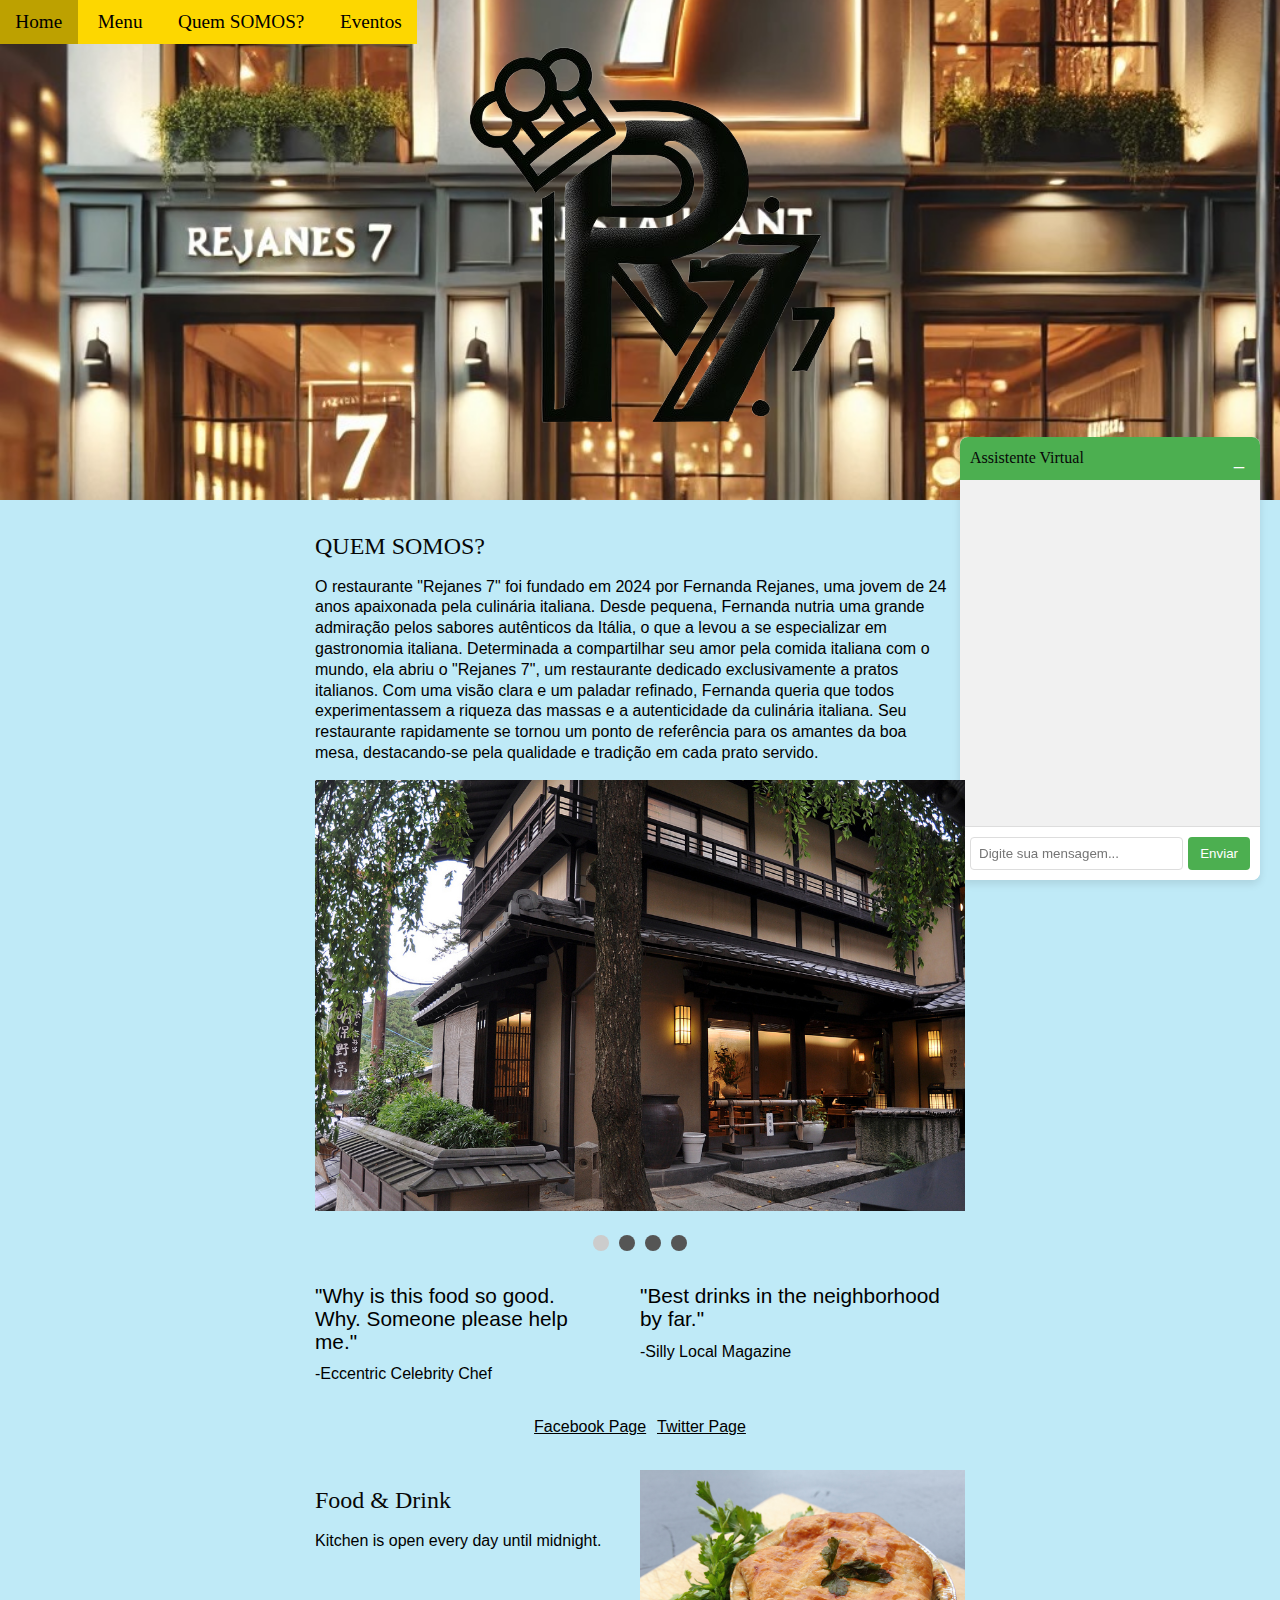
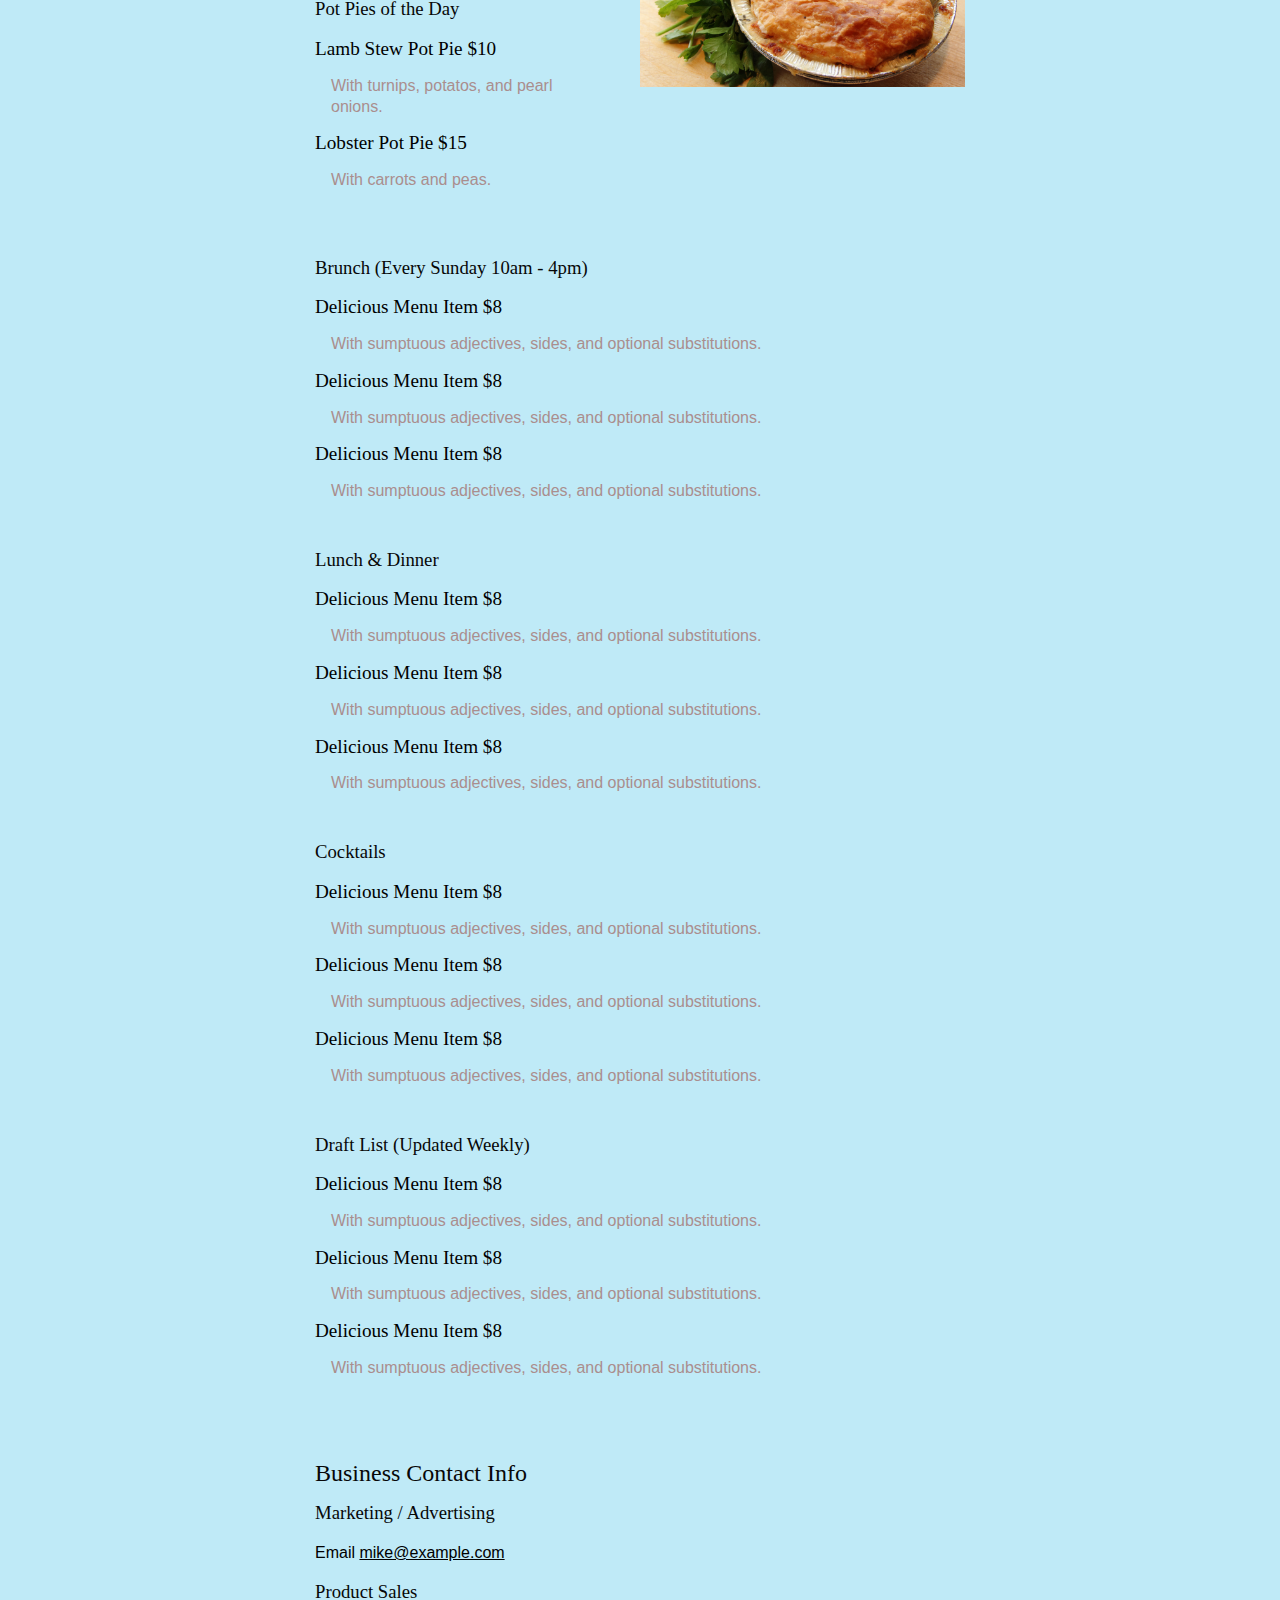
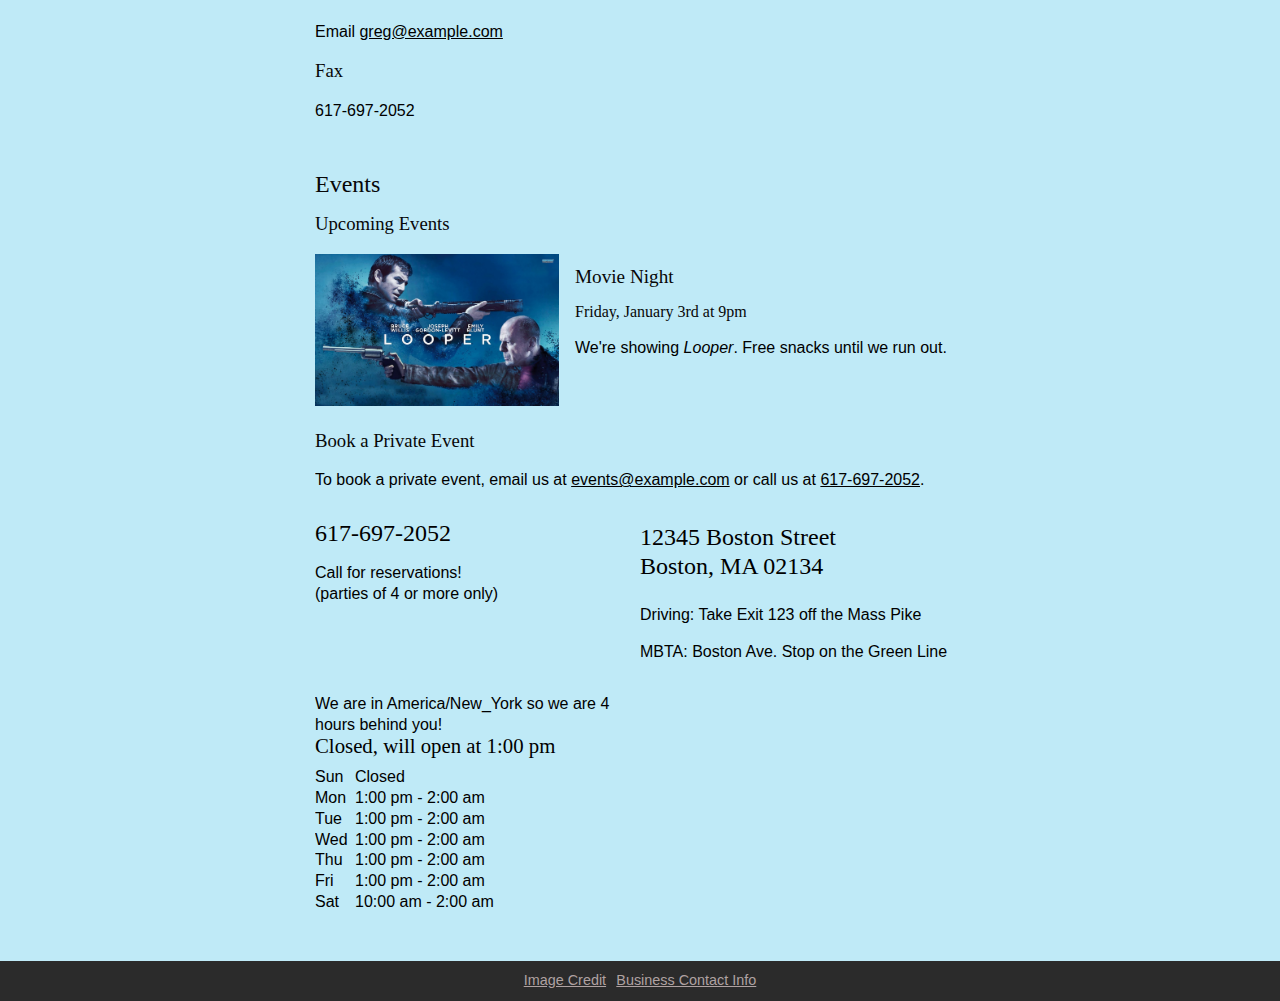
==== site/index.html @ a6bcb196 "feat: First commit" ====
<!doctype html>
<html lang="en">
  <head>
    <meta charset="utf-8">
    <title>Nom - Boston's Chillest Gastropub</title>
    <meta name="description" content="">
    <meta name="viewport" content="width=device-width">
    <link rel="stylesheet" href="css/screen.css">
  </head>
  <body>
    <header id="topId">
      
      <nav>
        <div class="container" >
          <a class="active" onclick="rolar('topId');">Home</a>
          <a onclick="rolar('menuId');">Menu</a>
          <a onclick="rolar('sobreId');">Quem SOMOS?</a>
          <a onclick="rolar('eventosId');">Eventos</a>
        </div>
      </nav>
      <h1><a href="."><img src="img/logo.png" alt="Nom"></a></h1>
    </header>
    <!-- SOBRE -->
    <section>
      <div class="container" id="sobreId">

        <div class="col">
          <h2>QUEM SOMOS?</h2>
          <p>O restaurante "Rejanes 7" foi fundado em 2024 por Fernanda Rejanes, uma jovem de 24 anos apaixonada pela culinária italiana. Desde pequena, Fernanda nutria uma grande admiração pelos sabores autênticos da Itália, o que a levou a se especializar em gastronomia italiana. Determinada a compartilhar seu amor pela comida italiana com o mundo, ela abriu o "Rejanes 7", um restaurante dedicado exclusivamente a pratos italianos. Com uma visão clara e um paladar refinado, Fernanda queria que todos experimentassem a riqueza das massas e a autenticidade da culinária italiana. Seu restaurante rapidamente se tornou um ponto de referência para os amantes da boa mesa, destacando-se pela qualidade e tradição em cada prato servido.</p>
        </div>

        <div class="swiper-container">
          <div class="swiper-wrapper">
            <div class="swiper-slide">
              <span data-picture>
                <span data-src="img/outside-small.jpg"></span>
                <span data-src="img/outside.jpg" data-media="(min-width: 600px)"></span>
                <noscript>
                  <img src="img/outside-small.jpg">
                </noscript>
              </span>
            </div>

            <div class="swiper-slide">
              <span data-picture>
                <span data-src="img/burger-small.jpg"></span>
                <span data-src="img/burger.jpg" data-media="(min-width: 600px)"></span>
                <noscript>
                  <img src="img/burger-small.jpg">
                </noscript>
              </span>
            </div>

            <div class="swiper-slide">
              <span data-picture>
                <span data-src="img/drinks-small.jpg"></span>
                <span data-src="img/drinks.jpg" data-media="(min-width: 600px)"></span>
                <noscript>
                  <img src="img/drinks-small.jpg">
                </noscript>
              </span>
            </div>

            <div class="swiper-slide">
              <span data-picture>
                <span data-src="img/potpie-small.jpg"></span>
                <span data-src="img/potpie.jpg" data-media="(min-width: 600px)"></span>
                <noscript>
                  <img src="img/potpie-small.jpg">
                </noscript>
              </span>
            </div>
          </div>
        </div>

        <div class="my-pagination"></div>

        <div class="clear">
          <div class="col col-50">
            <blockquote>"Why is this food so good. Why. Someone please help me."</blockquote>
            -Eccentric Celebrity Chef
          </div>
          <div class="col col-50">
            <blockquote>"Best drinks in the neighborhood by far."</blockquote>
            -Silly Local Magazine
          </div>
        </div>


        <div class="col center">

          <div class="link-list">
            <a href="#">Facebook Page</a> <a href="#">Twitter Page</a>
          </div>

        </div>

      </div>
    </section>
    <link rel="stylesheet" href="lib/idangerous.swiper.css">
    <script defer src="lib/idangerous.swiper-2.4.min.js"></script>
    <script src="lib/picturefill.js"></script>
    <script>
      document.addEventListener("DOMContentLoaded", function(event) {
        var mySwiper = new Swiper('.swiper-container',{
          mode:'horizontal',
          loop: true,
          paginationClickable: true,
          pagination: '.my-pagination',
          calculateHeight: true
        });
      });
    </script>


    <!-- MENU -->
    <section>
      <div class="container" id="menuId">

        <div class="clear">
          <div class="col col-50">

            <div class="col menu-info">
              <h2>Food &amp; Drink</h2>
              <p>Kitchen is open every day until midnight.</p>
            </div>

            <div class="col">
              <h3>Pot Pies of the Day</h3>
              <dl>
                <dt>Lamb Stew Pot Pie $10</dt>
                <dd>With turnips, potatos, and pearl onions.</dd>
                <dt>Lobster Pot Pie $15</dt>
                <dd>With carrots and peas.</dd>
              </dl>
            </div>

          </div>

          <div class="col col-50">

            <a href="why-nom.html">
              <span data-picture data-alt="We're famous for our pot pie">
                <span data-src="img/potpie-small.jpg"></span>
                <span data-src="img/potpie.jpg" data-media="(min-width: 600px)"></span>
                <noscript>
                    <img src="img/potpie-small.jpg">
                </noscript>
              </span>
            </a>

          </div>

        </div>

        <div class="col">

          <h3>Brunch (Every Sunday 10am - 4pm)</h3>

          <dl>
            <dt>Delicious Menu Item $8</dt>
            <dd>With sumptuous adjectives, sides, and optional substitutions.</dd>
            <dt>Delicious Menu Item $8</dt>
            <dd>With sumptuous adjectives, sides, and optional substitutions.</dd>
            <dt>Delicious Menu Item $8</dt>
            <dd>With sumptuous adjectives, sides, and optional substitutions.</dd>
          </dl>

          <h3>Lunch &amp; Dinner</h3>

          <dl>
            <dt>Delicious Menu Item $8</dt>
            <dd>With sumptuous adjectives, sides, and optional substitutions.</dd>
            <dt>Delicious Menu Item $8</dt>
            <dd>With sumptuous adjectives, sides, and optional substitutions.</dd>
            <dt>Delicious Menu Item $8</dt>
            <dd>With sumptuous adjectives, sides, and optional substitutions.</dd>
          </dl>

          <h3>Cocktails</h3>

          <dl>
            <dt>Delicious Menu Item $8</dt>
            <dd>With sumptuous adjectives, sides, and optional substitutions.</dd>
            <dt>Delicious Menu Item $8</dt>
            <dd>With sumptuous adjectives, sides, and optional substitutions.</dd>
            <dt>Delicious Menu Item $8</dt>
            <dd>With sumptuous adjectives, sides, and optional substitutions.</dd>
          </dl>

          <h3>Draft List (Updated Weekly)</h3>

          <dl>
            <dt>Delicious Menu Item $8</dt>
            <dd>With sumptuous adjectives, sides, and optional substitutions.</dd>
            <dt>Delicious Menu Item $8</dt>
            <dd>With sumptuous adjectives, sides, and optional substitutions.</dd>
            <dt>Delicious Menu Item $8</dt>
            <dd>With sumptuous adjectives, sides, and optional substitutions.</dd>
          </dl>

        </div>

      </div>
    </section>

    <!-- CONTATOS -->
    <section>
      <div class="container" id="contatoId">

        <div class="col">
          <h2>Business Contact Info</h2>

          <h3>Marketing / Advertising</h3>
          <p>Email <a href="#">mike@example.com</a></p>

          <h3>Product Sales</h3>
          <p>Email <a href="#">greg@example.com</a></p>

          <h3>Fax</h3>
          <p>617-697-2052</p>
        </div>

      </div>
    </section>


    <!-- EVENTOS -->
    <section>
      <div class="container" id="eventosId">

        <div class="col">
          <h2>Events</h2>
          <h3>Upcoming Events</h3>
        </div>

        <div class="clear">
          <div class="col col-40">
            <span data-picture data-alt="Looper">
              <span data-src="img/looper-small.jpg"></span>
              <span data-src="img/looper.jpg" data-media="(min-width: 600px)"></span>

              <noscript>
                  <img src="img/looper-small.jpg">
              </noscript>
            </span>
          </div>
          <div class="col col-60">
            <h4>Movie Night</h4>
            <h5>Friday, January 3rd at 9pm</h5>
            <p>We're showing <cite>Looper</cite>. Free snacks until we run out.</p>
          </div>
        </div>

        <div class="col">

          <h3>Book a Private Event</h3>

          <p>To book a private event, email us at <a href="#">events@example.com</a> or call us at <a href="tel:617-697-2052">617-697-2052</a>.</p>

        </div>

      </div>
    </section>

    <section>
      <div class="container">
        <div id="phone" class="col col-50">
          <a id="phone-number" href="tel:1-617-6975-2052">617-697-2052</a>
          <p>
            Call for reservations!<br>
            (parties of 4 or more only)
          </p>
        </div>
        <div class="col col-50">
          <p id="address">
            <a href="https://www.google.com/maps/preview#!q=Commonwealth+Ave+and+harvard+ave.&data=!1m4!1m3!1d2388!2d-71.133041!3d42.3502619!4m15!2m14!1m13!1s0x89e379c676f75f57%3A0x9e301f01b1d6e581!3m8!1m3!1d76425!2d-71.1956237!3d42.3448091!3m2!1i832!2i622!4f13.1!4m2!3d42.3503491!4d-71.1309918">
              12345 Boston Street<br>
              Boston, MA 02134
            </a>
          </p>
          <p>Driving: Take Exit 123 off the Mass Pike</p>
          <p>MBTA: Boston Ave. Stop on the Green Line</p>
        </div>
      </div>
    </section>
    <section>
      <div class="container">
        <div class="col col-50">
          <div id="hours"></div>
        </div>
        <div class="col col-50 no-padding">
          <iframe src="https://www.google.com/maps/embed?pb=!1m18!1m12!1m3!1d1474.3135589586905!2d-71.13123156481349!3d42.35047270168209!2m3!1f0!2f0!3f0!3m2!1i1024!2i768!4f13.1!3m3!1m2!1s0x89e379c5d6b8a8e1%3A0xa424e9433f00c327!2s1229+Commonwealth+Ave%2C+Boston%2C+MA+02134!5e0!3m2!1sen!2sus!4v1389031351889" width="320" height="220" frameborder="0" style="border:0"></iframe>
        </div>
      </div>
    </section>









    <!--CHAT BOT-->
    <div class="chatbot">
      <div class="chatbot-header">
          <h4>Assistente Virtual</h4>
          <button id="chatbot-toggle" class="toggle-btn">_</button>
      </div>
      <div class="chatbot-body">
          <div class="chatbot-messages" id="chatbot-messages">
              <!-- Mensagens irão aparecer aqui -->
          </div>
          <div class="chatbot-input">
              <input type="text" id="chatbot-input" placeholder="Digite sua mensagem...">
              <button id="send-btn">Enviar</button>
          </div>
      </div>
  </div>

  <script>
      const chatbotToggle = document.getElementById('chatbot-toggle');
      const chatbotBody = document.querySelector('.chatbot-body');
      const sendBtn = document.getElementById('send-btn');
      const inputField = document.getElementById('chatbot-input');
      const messagesContainer = document.getElementById('chatbot-messages');

      chatbotToggle.addEventListener('click', () => {
          chatbotBody.classList.toggle('collapsed');
          chatbotToggle.textContent = chatbotBody.classList.contains('collapsed') ? '^' : '_';
      });

      sendBtn.addEventListener('click', () => {
          const userMessage = inputField.value.trim();
          if (userMessage) {
              addMessage(userMessage, 'user');
              inputField.value = '';

              // Resposta automática do chatbot (para simulação)
              setTimeout(() => {
                  addMessage('Esta é uma resposta do chatbot!', 'bot');
              }, 500);
          }
      });

      function addMessage(text, sender) {
          const messageDiv = document.createElement('div');
          messageDiv.classList.add('message', sender);
          messageDiv.textContent = text;
          messagesContainer.appendChild(messageDiv);
          messagesContainer.scrollTop = messagesContainer.scrollHeight;
      }
  </script>
    <footer>
      <a href="http://www.flickr.com/photos/60944931@N00/4659211175/in/photolist-86HFaa-7RQG5V">Image Credit</a>
      <a href="business.html">Business Contact Info</a>
    </footer>
    <script src="lib/moment.min.js"></script>
    <script src="lib/moment-timezone.min.js"></script>
    <script src="lib/hours.min.js"></script>
    <script src="js/index.js"></script>
  </body>
</html>
---- site/css/screen.css ----
* {
  -webkit-box-sizing: border-box;
     -moz-box-sizing: border-box;
          box-sizing: border-box;
}

body {
  margin: 0;
  padding: 0;
  font-family: Arial, sans-serif;
  background: #bfeaf7 ;
  color: #000000;
  line-height: 1.3em;
}

a:link {
  color: #000000;
}
a:visited {
  color: #000000;
}
a:hover {
  background: rgba(255, 255, 255, .2);
}
a:active {
  background: black;
}

h1, h2, h3, h4, h5, h6 {
  font-weight: normal;
  font-family: Georgia, serif;
  color: rgb(7, 7, 7);
}

h4 {
  margin: .7em 0;
  font-size: 1.2em;
}

h5 {
  margin: .7em 0;
  font-size: 1em;
}

img {
  max-width: 100%;
}

header, nav {
  font-family: Georgia, serif;
  font-weight: normal;
}

header {
  text-align: center;
  padding: 0 0 0;
  background-image: url('../img/rejanesFront.png');
  background-position: 50% 60%;
  background-repeat: no-repeat;
  background-size: cover;
  color: rgb(0, 0, 0);
  
}

header h1 {
  margin: 0;
}

header h1 a:hover {
  background: transparent;
}

header h1 img {
  width: 100%;
}

header h2 {
  font-size: 1.3em;
  margin: 0em 0 2.4em;
  color: rgb(0, 0, 0);
  text-shadow:  1px  1px 0 rgba(0,0,0,.5),
               -1px  1px 0 rgba(0,0,0,.5),
                1px -1px 0 rgba(0,0,0,.5),
               -1px -1px 0 rgba(0,0,0,.5)
}

nav {
  text-align: center;
  background-color: rgb(253, 215, 0);
  font-size: 1.2em;
  margin: 0 0 0;
  position: fixed; 
  
}

nav a {
  margin: 0;
  padding: .6em .8em;
  white-space: nowrap;
  display: inline-block;
}

nav a:link, nav a:visited {
  text-decoration: none;
  font-family: Georgia, serif;
  color: rgb(0, 0, 0);
}
nav a:hover {
  background: rgba(0, 0, 0, .5);
}

nav a.active {
  background: rgba(0, 0, 0, .25);
}

dl {
  margin: 0 0 3em;
}

dt {
  font-size: 1.2em;
  font-family: Georgia, serif;
}

dd {
  margin: 1em;
  color: #AA8E8E;
}

blockquote {
  font-size: 1.3em;
  line-height: 1.1em;
  margin: 1em 1em .5em 0;
  color: rgb(0, 0, 0);
}

.clear {
  overflow: auto;
}

.col {
  padding: 0 1em;
}

.center {
  text-align: center;
}

.container {
  max-width: 650px;
  margin: 0 auto;
  overflow: auto;
}

.link-list {
  margin: 2em 0 1em;
}

.link-list a {
  margin: 0 .2em;
}

.menu-info {
  margin: 0 0 3em 0;
}

#phone-number {
  font-size: 1.5em;
  color: rgb(0, 0, 0);
  text-decoration: none;
  font-family: Georgia, serif;
}

#address {
  font-size: 1.5em;
  line-height: 1.2em;
  margin: 0 0 1em;
  font-family: Georgia, serif;
  color: white;
}

#address a {
  color: rgb(0, 0, 0);
  text-decoration: none;
}

#hours {
  margin: 0 0 1em;
}

#hours-open {
  font-size: 1.3em;
  color: rgb(0, 0, 0);
  margin: 0 0 .5em;
  font-family: Georgia, serif;
}

.hours-day-name {
  display: inline-block;
  width: 2.5em;
}

.hours-day {
  color: rgb(0, 0, 0);
}

.hours-today {
  color:rgb(0, 0, 0);
}

#interview {
  margin: 2em 0 0;
}

section {
  margin: 1em 0;
}

footer {
  text-align: center;
  background: rgba(43, 43, 43, 1);
  margin: 2em 0 0 0;
  padding: .6em 0;
}

footer a {
  white-space: nowrap;
}

footer a:link, footer a:visited {
  margin: 0 .2em;
  font-size: .9em;
  color: #AFA2A2;
}

footer a:hover {
  color: rgb(0, 0, 0);
}

@media screen and (width:320px) {
  .no-padding {
    padding: 0;
  }
}

@media screen and (min-width:600px) {
  header {
    background-image: url('../img/rejanesFront.png');
  }
}

@media screen and (min-width:701px) {
  .col-50 {
    float: left;
    width: 50%;
  }

  .col-40 {
    float: left;
    width: 40%;
  }

  .col-60 {
    float: left;
    width: 60%;
  }

  .col {
    padding: 0 1em 0 0;
  }

  .col:last-child {
    padding: 0;
  }

 

  header h1 img {
    width: auto;
  }

  header h2 {
    font-size: 1.5em;
  }
}


.chatbot {
  position: fixed;
  bottom: 20px;
  right: 20px;
  width: 300px;
  background-color: #ffffff;
  border-radius: 8px;
  box-shadow: 0 4px 8px rgba(0, 0, 0, 0.1);
  overflow: hidden;
  display: flex;
  flex-direction: column;
}

.chatbot-header {
  background-color: #4CAF50;
  color: #fff;
  padding: 10px;
  display: flex;
  justify-content: space-between;
  align-items: center;
}

.chatbot-header h4 {
  margin: 0;
  font-size: 16px;
}

.toggle-btn {
  background-color: transparent;
  border: none;
  color: #fff;
  font-size: 18px;
  cursor: pointer;
}

.chatbot-body {
  display: flex;
  flex-direction: column;
  height: 400px;
  transition: height 0.3s;
}

.chatbot-body.collapsed {
  height: 0;
}

.chatbot-messages {
  flex: 1;
  padding: 10px;
  overflow-y: auto;
  background-color: #f1f1f1;
}

.chatbot-input {
  display: flex;
  padding: 10px;
  background-color: #fff;
  border-top: 1px solid #ddd;
}

.chatbot-input input {
  flex: 1;
  padding: 8px;
  border: 1px solid #ddd;
  border-radius: 4px;
  margin-right: 5px;
}

.chatbot-input button {
  padding: 8px 12px;
  background-color: #4CAF50;
  color: #fff;
  border: none;
  border-radius: 4px;
  cursor: pointer;
}

.message {
  margin-bottom: 10px;
  padding: 8px 10px;
  border-radius: 4px;
  max-width: 80%;
  word-wrap: break-word;
}

.message.user {
  align-self: flex-end;
  background-color: #4CAF50;
  color: #fff;
}

.message.bot {
  align-self: flex-start;
  background-color: #f1f1f1;
  color: #333;
}
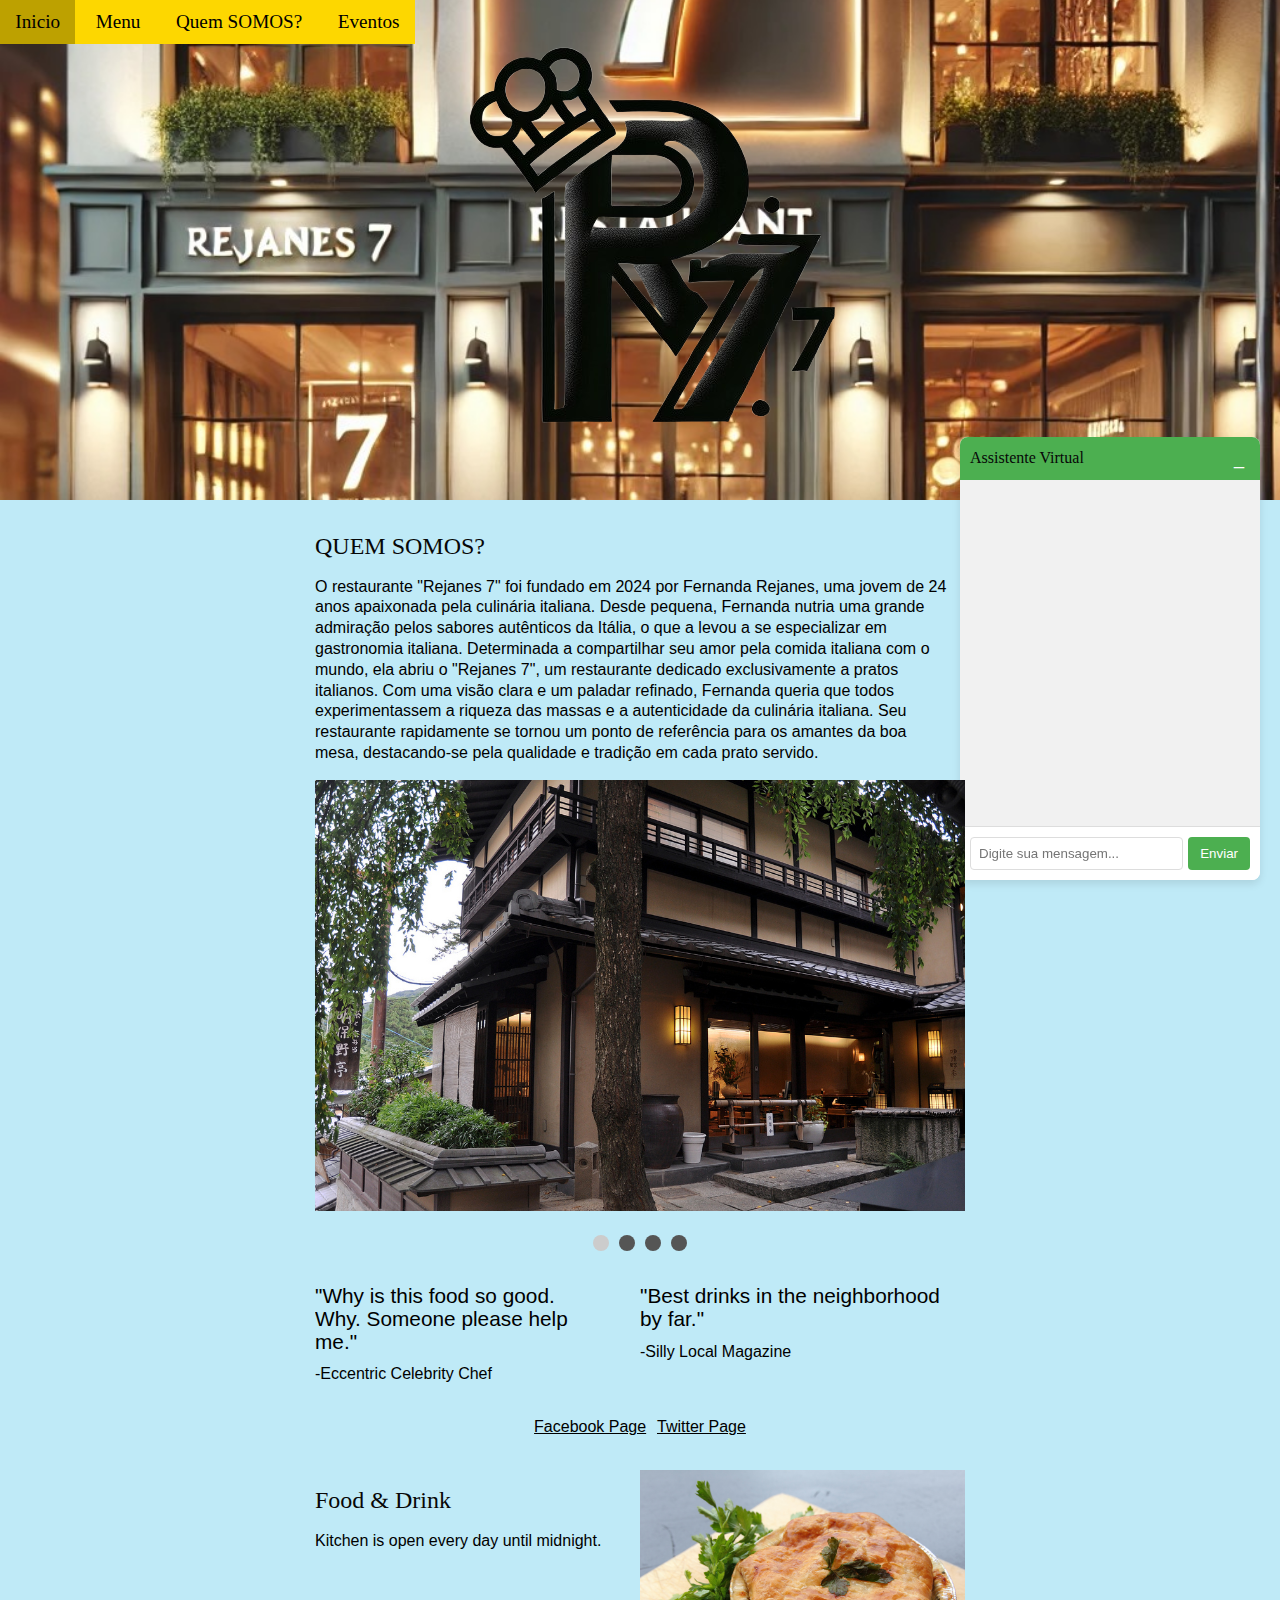
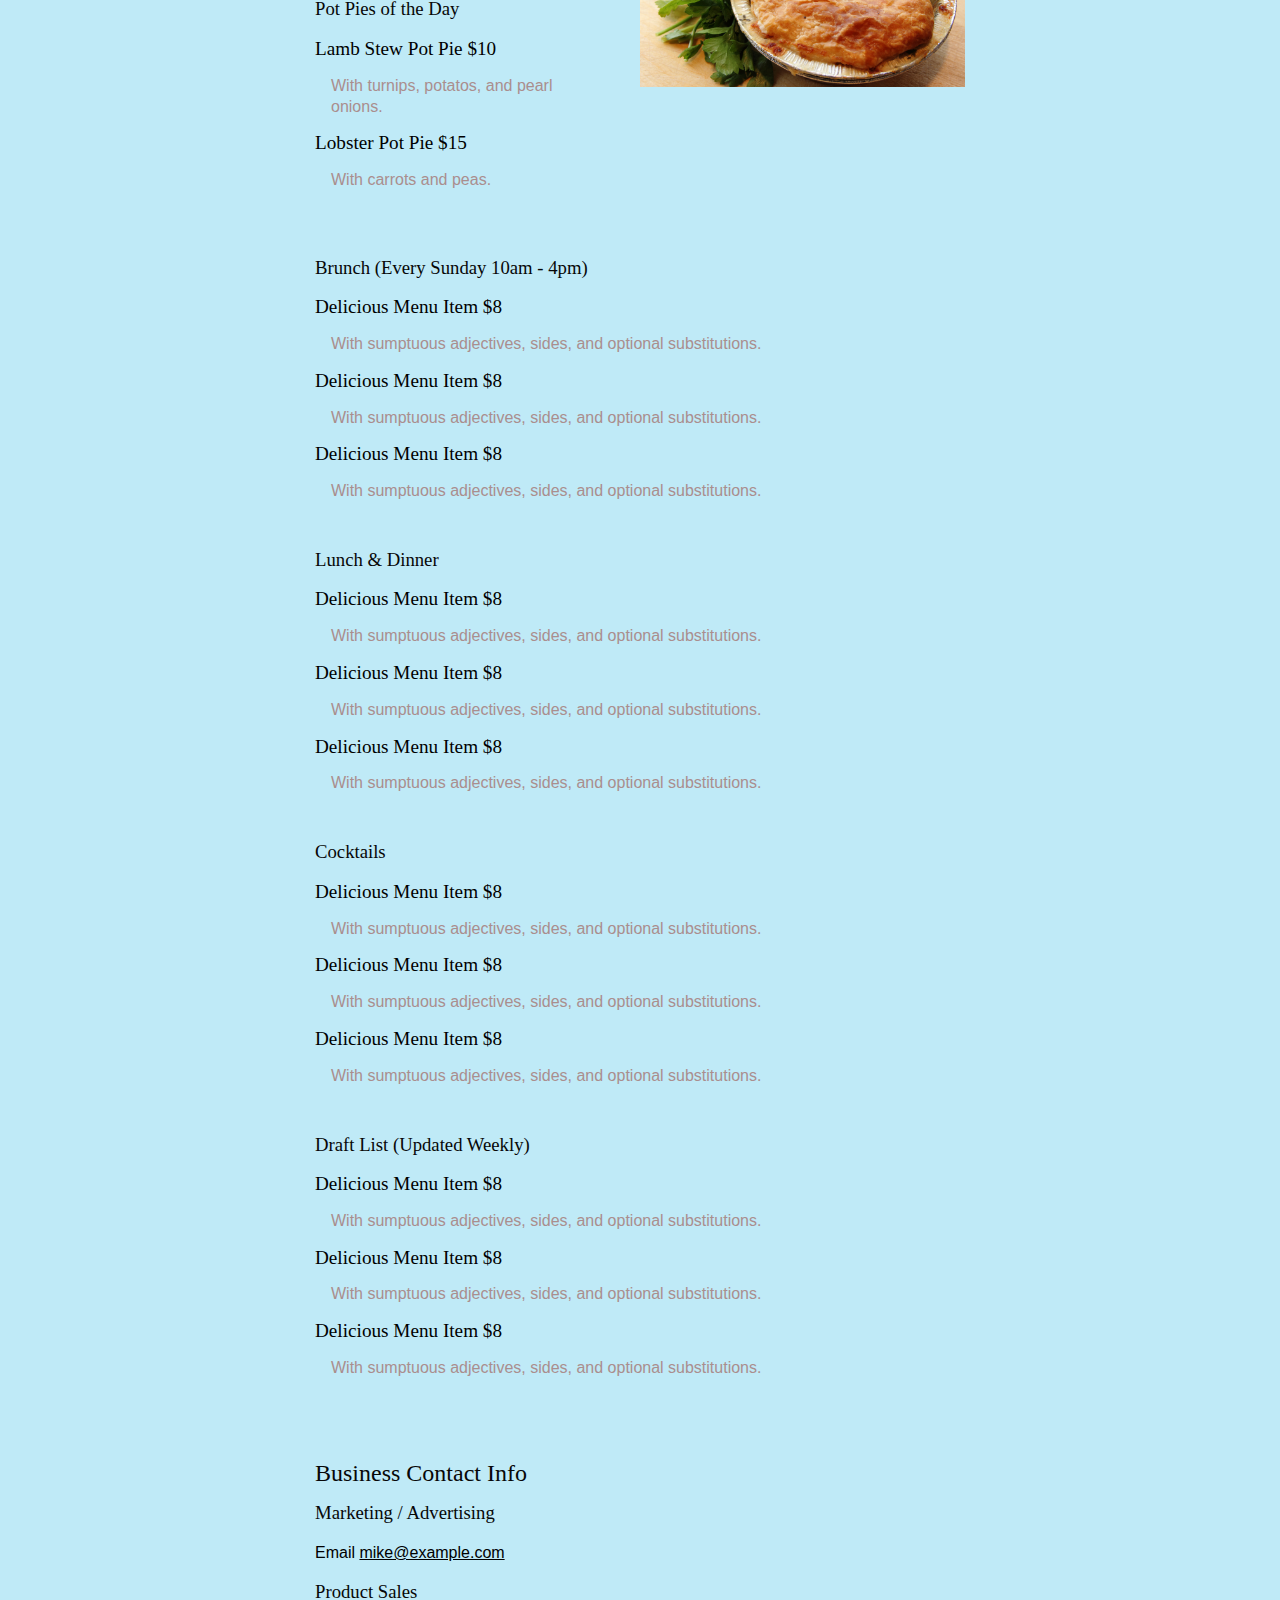
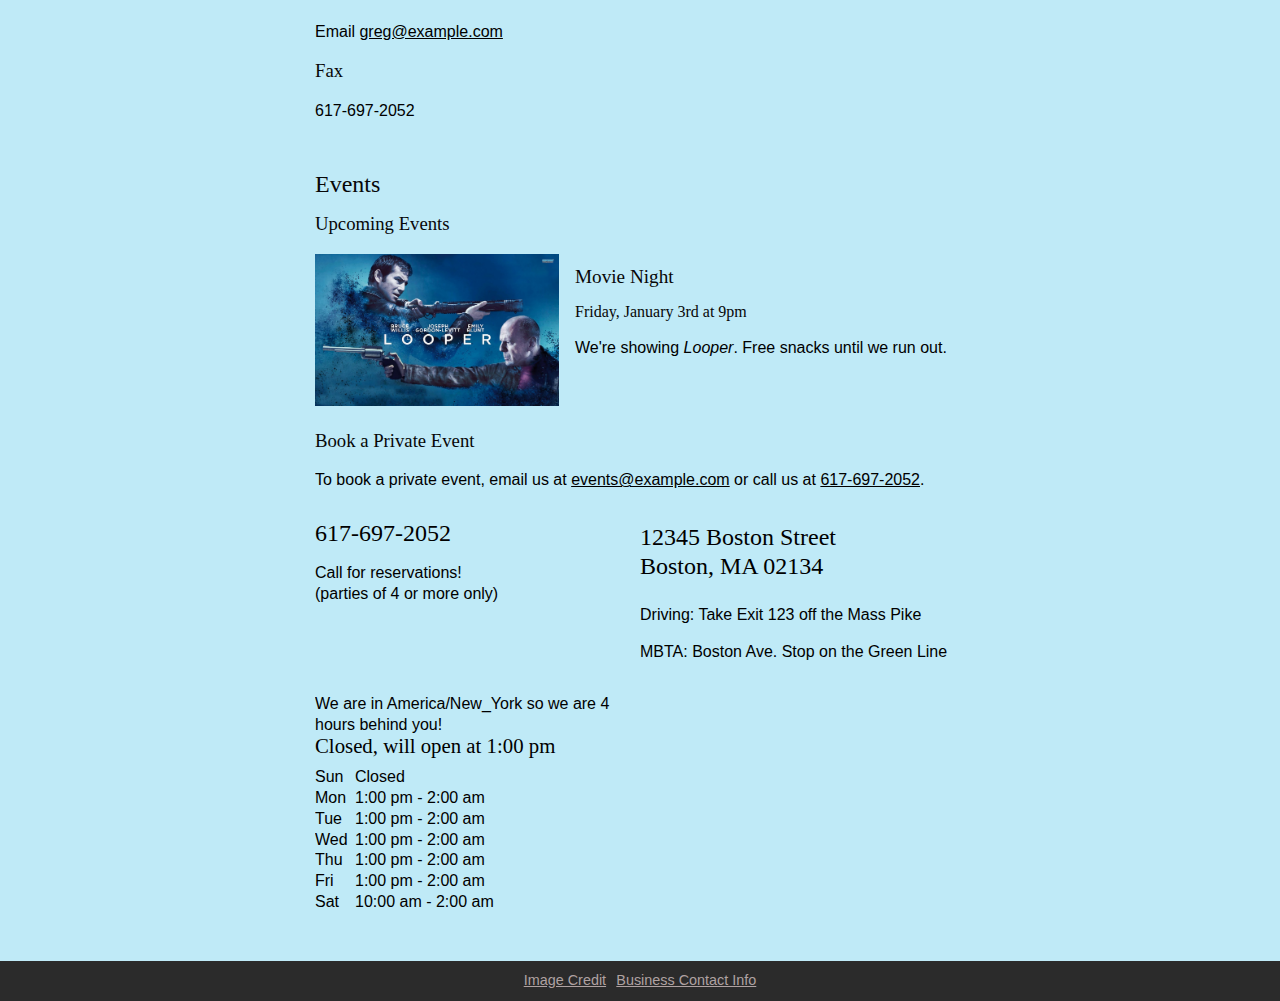
==== commit 05986c6f: "version 2.0" ====
--- a/site/index.html
+++ b/site/index.html
@@ -12,7 +12,7 @@
       
       <nav>
         <div class="container" >
-          <a class="active" onclick="rolar('topId');">Home</a>
+          <a class="active" onclick="rolar('topId');">Inicio</a>
           <a onclick="rolar('menuId');">Menu</a>
           <a onclick="rolar('sobreId');">Quem SOMOS?</a>
           <a onclick="rolar('eventosId');">Eventos</a>
